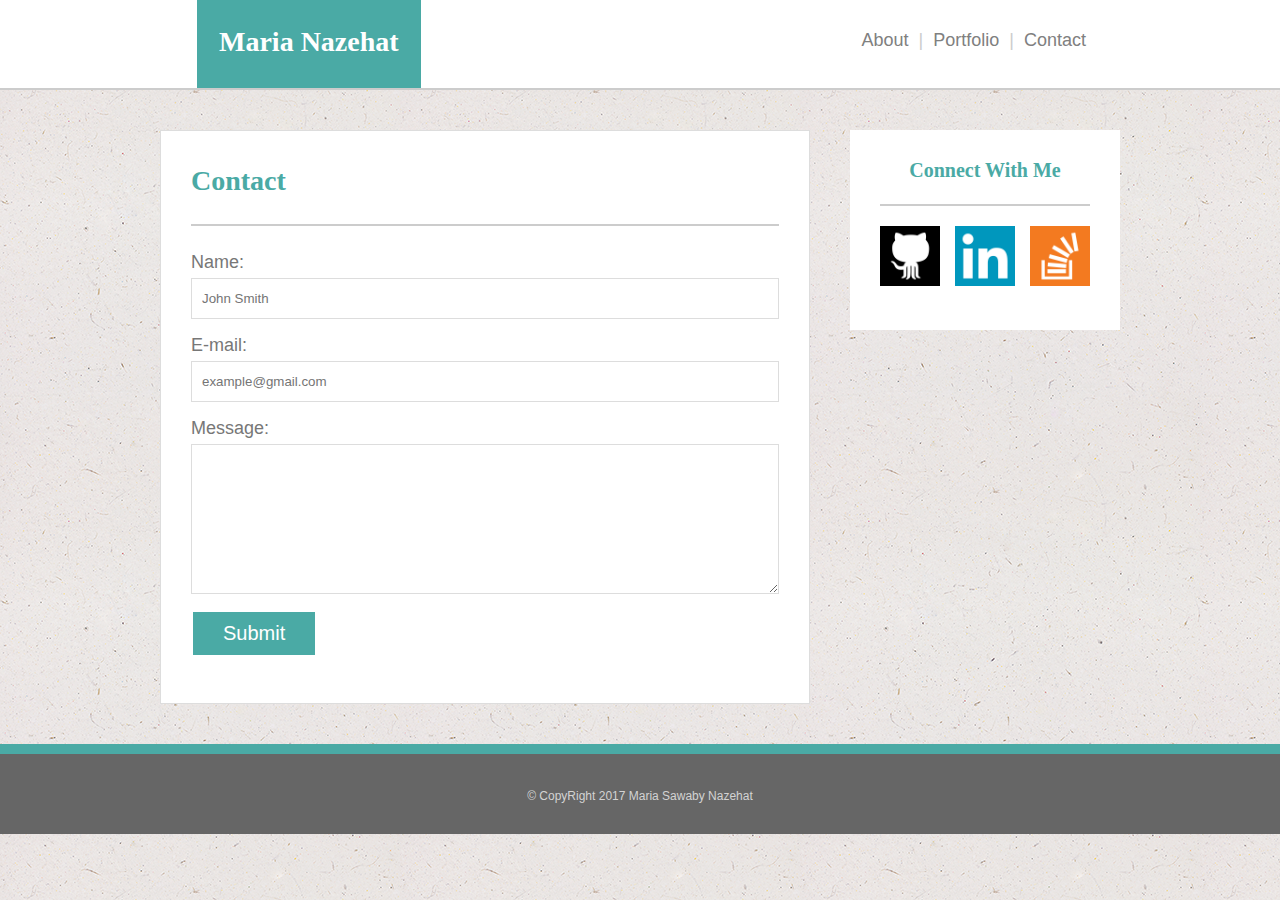
==== contact.html @ 376fd96c "basic to responsive" ====
<!DOCTYPE html>
<html lang="en">

<head>
	<meta charset="utf-8">
	<title>Maria's Portfolio!</title>
	<link rel="stylesheet" type="text/css" href="assets/css/reset.css">
	<link rel="stylesheet" type="text/css" href="assets/css/style.css">
	<!-- favicon -->
	<link rel="icon"  href="assets/images/favicon.ico">
</head>


<body>
	
	<!--Page's Main header content-->
	<header>
	
		<aside id="header-aside">
			<h1 id="head-color">Maria Nazehat</h1>
		</aside>
		
		<!--Navigation Bar-->
		<nav id="box">
			<a href="index.html">About</a>	|
		  	<a href="portfolio.html">Portfolio</a>	|
		  	<a href="contact.html">Contact</a>
		</nav>

	</header>
	<!-- Main Header END-->

<!--##########################################################-->

	<!--Main Content-->
	<main>
	<div>
		<section class="main">
			
			<header id="content-header" >
				<h1>Contact</h1>
			</header>
			
			<!--Email Form-->
			<div class="mail">
				<form action="mailto:msawaby@gmail.com" method="post" enctype="text/plain">
					Name:
					<input type="text" name="name" placeholder="John Smith"><br>
					E-mail:
					<input type="text" name="mail" placeholder="example@gmail.com"><br>
					Message:
					<textarea></textarea>
					<input type="submit" method="post" value="Submit">
				</form>
			</div>

		</section>
		
	<!--Side Bar-->
	
		<aside id="right-side">
			<header id="right-aside-header">
				<h1 id="h2">Connect With Me</h1>
			</header>
			
			<div class="side-logos">
				<a href="https://github.com/sawaby" target="_blank"><img alt="Maria" class="logo" src="assets/images/github.png"></a>
			</div>
			<div class="side-logos">
				<a href="https://www.linkedin.com/in/maria-sawaby-nazehat/" target="_blank"><img alt="Maria" class="logo" src="assets/images/linkedin.png"></a>
			</div>
			<div id="side-logo-right">
				<a href="http://stackoverflow.com/users/3508207/maria" target="_blank"><img alt="Maria" class="logo" src="assets/images/stack.png"></a>
			</div>
		</aside>
	</div>
	</main>
<!--##########################################################-->

	<!--Footer -->
	<footer>
		&#169; CopyRight 2017 Maria Sawaby Nazehat
	</footer>
</body>
</html>
---- assets/css/style.css ----
* {
	box-sizing: border-box;
}

/*styling the whole body*/
body{
	text-align: center;
	font-size: 18px;
	color:  #777777;
	background-image: url("../images/background.png");
	line-height: 32px;
	font-family: 'Arial', 'Helvetica Neue', Helvetica, sans-serif;

}

/*all h1 tags will have this style*/
h1{
	color: #4aaaa5;
	line-height: 40px;
	font-size: 28px;
	font-weight: bold;
	font-family: 'Georgia', Times, "Times New Roman", serif;
}

/*specific ID for right-side sidebar h2*/
#h2{
	font-size: 20px;
	line-height: 28px;
}


/*paragraph style*/
p {
	text-align: left;	
	padding-bottom: 30px;
}
 
/*######################################################*/

/* mouse over  on navigation bar*/
nav a:hover:not(.active) {
    background-color: #4aaaa5;
}

/* showing active tab*/
.active {
    background-color: #4CAF50;
}

/*######################################################*/
/* styling "My Name's" aside*/
#header-aside{
	float: left;
	margin-top: 0px;
	margin-left: 197px;
	padding: 22px;
	height: 88px;
	color: #ffffff;
	background-color: #4aaaa5;
}


header{
	background-color: #ffffff;
	color:  #4aaaa5;
    border-bottom: solid #cccccc;
    border-bottom-width: 2px;
	height: 90px;
	margin: 0 0 40px 0;
}
/*specific id for header h1*/
#head-color{
	color: #fff;
}


/*######################################################*/

/*this is a unique container for navigation bar in the header*/
#box{
	float: right;
	margin-right: 165px;
	padding: 24px;
	color: #cccccc;	
}

nav a{
	text-align: center;
	color: gray;
	text-decoration: none;
	padding: 5px;
}


nav a:active{
	color: white;
	background-color: gray;
}

/*######################################################*/

/*main content header style*/
#content-header {
	height: 65px;
	border-bottom-width: 2.6px;
	text-align: left;
	margin-bottom: 20px;

}

/* styling main content area*/
main{
	width: 960px;
	margin: auto;

}

.main{
	float:left;
	border: solid #dddddd;
	background-color: #ffffff;
	border-width: 1px;
	width: 650px;
	padding: 30px 30px 0px 30px;
	margin-bottom: 40px;
	
}

/*image style of about me page*/
#img-box {
	height: 140px;
	width: 180px;
	float: left;
	margin: 10px 25px 0px 0px;
}
/*######################################################*/
/*right side-bar in main content*/
.logo {
	height: 60px;
	width: 60px;
	position: relative;

/*	margin-top: 25px;*/
}
.side-logos{
	
	float: left;
	margin-right: 15px;

}
#side-logo-right{
	float: right;
	
}
/*right side aside-bar*/
#right-side{
	float: left;
	margin-left: 40px;
	height: 200px;
	width: 270px;
	background-color: #ffffff;
	padding: 26px 30px 26px 30px;
	

}

#right-aside-header{
	height: 50px;
	margin-bottom: 20px;
	}

/*######################################################*/

/*mail content block starts here*/
form{
	margin-bottom: 40px;

}
.mail{
	text-align: left;
	width: 100%;
}


input[type=text] {
    width: 100%;
    padding: 12px 10px;
    margin-bottom: 10px;
    color: gray;
    box-sizing: border-box;
    border: solid #dddddd 1px;
}

input[type=text]:focus {
    background-color:  	#E6E6FA;
    color: black;

}

/*message text area*/
textarea {
    width: 100%;
    height: 150px;
    box-sizing: border-box;
    border: 2px solid #ccc;
    font-size: 16px;
    border: solid #dddddd 1px;
}
/*when text area is focused, its background color will change*/
textarea:focus{
	background-color:  #E6E6FA;
	color: black;
}

/*submit bottun*/
input[type=submit]{
	background-color: #4aaaa5;
    border: none;
    color: white;
    padding: 10px 30px;
    text-decoration: none;
    margin: 8px 2px;
    cursor: pointer;
    font-size: 20px;
}

/*mail contact block ends here*/

/*######################################################*/

/*portfolio page style*/

.main > div {
	float: left;
}

.portfolio-item-cntr {
	position: relative;
}

#portfolio-col-1 {
	margin: 20px 50px 20px 0;
	
}

#portfolio-col-2 {
	margin: 20px 0px 20px 0;
}


.img-portfolio{
	height: 180px;
	width: 269px;
	margin-bottom: 40px;
}

/*aside on the images in portfolio page*/
.aside-bar {
    background-color: #4aaaa5;
    height: 50px;
    width: 100%;
    text-align: center;
    padding: 10px;
    bottom: 58px;
    position: absolute;
   
}

/*######################################################*/

/*sticky footer*/
footer{
	clear: both;
	position: static;
	background-color: #666666;	
	bottom: 0px;
	left: 0px;
	height: 90px;
	width: 100%;
	border-top: solid #4aaaa5;
	border-top-width: 10px;
	padding: 26px;
	color: #D3D3D3;
	font-size: 12px;
	
	
}
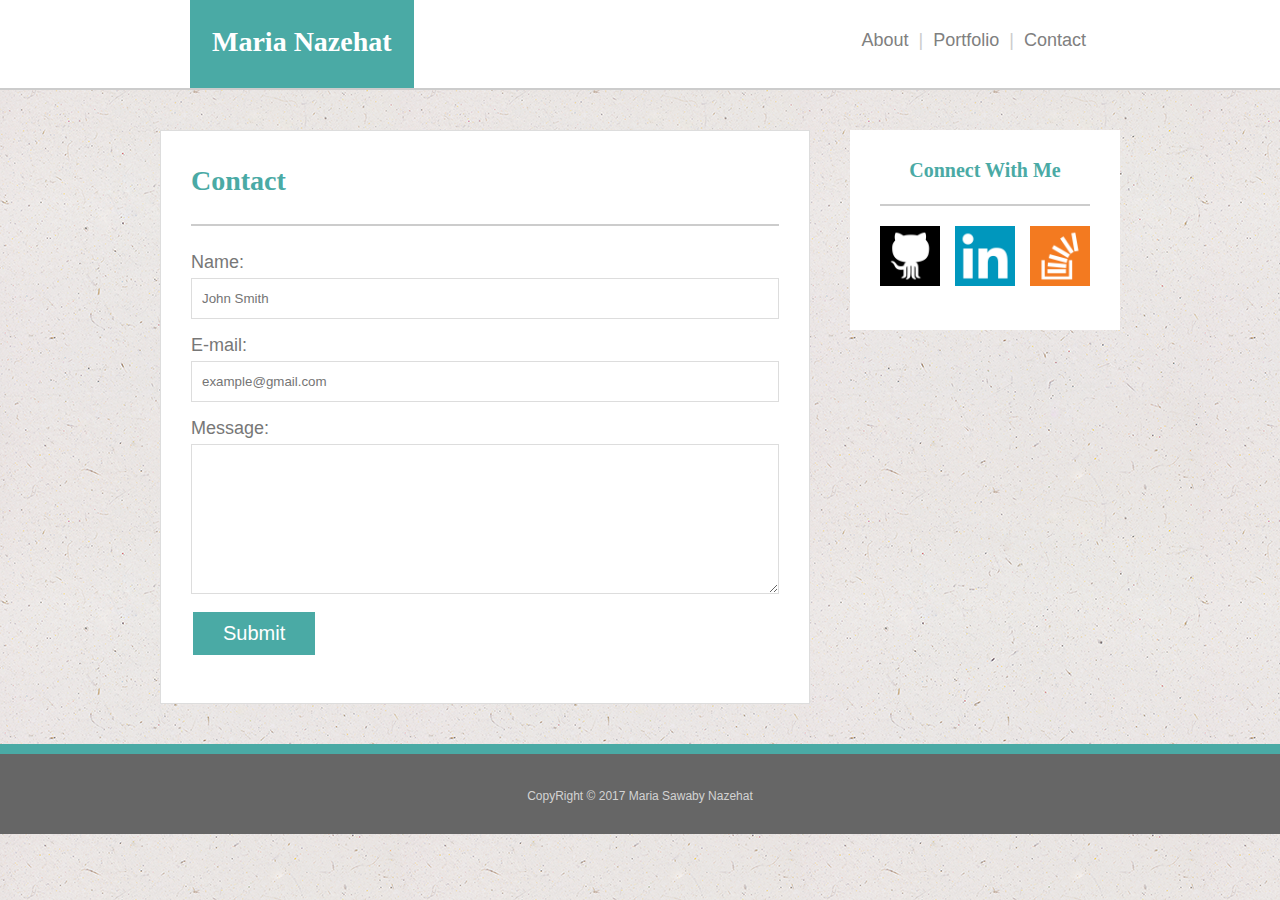
==== commit 100025fb: "semi-final v of HW2" ====
--- a/contact.html
+++ b/contact.html
@@ -8,6 +8,7 @@
 	<link rel="stylesheet" type="text/css" href="assets/css/style.css">
 	<!-- favicon -->
 	<link rel="icon"  href="assets/images/favicon.ico">
+	<meta name="viewport" content="width=device-width, initial-scale=1.0">
 </head>
 
 
@@ -79,7 +80,7 @@
 
 	<!--Footer -->
 	<footer>
-		&#169; CopyRight 2017 Maria Sawaby Nazehat
+		CopyRight &#169; 2017 Maria Sawaby Nazehat
 	</footer>
 </body>
 </html>--- a/assets/css/style.css
+++ b/assets/css/style.css
@@ -52,7 +52,7 @@
 #header-aside{
 	float: left;
 	margin-top: 0px;
-	margin-left: 197px;
+	margin-left: 190px;
 	padding: 22px;
 	height: 88px;
 	color: #ffffff;
@@ -284,4 +284,338 @@
 	font-size: 12px;
 	
 	
+}
+/*media query for 980 or less window size*/
+@media screen and (max-width: 980px){
+	#box{
+	margin-right: 15%;
+	padding: 20px;	
+	}
+
+	body{
+	
+		font-size: 12px;
+		line-height: 20px;
+	}
+
+	p {	
+		padding-bottom: 10px;
+	}
+
+	#content-header {
+		height: 50px;
+		margin-bottom: 20px;
+		font-size: 15px;
+
+	}
+	header{
+		
+		height: 55px;
+		margin: 0 0 20px 0;
+
+	}
+	#header-aside{
+		margin-left: 15%;
+		padding: 10px;
+		height: 53px;
+	}
+
+	h1{
+		
+		line-height: 20px;
+		font-size: 20px;
+		
+	}
+
+	/*specific ID for right-side sidebar h2*/
+	#h2{
+		font-size: 15px;
+		line-height: 18px;
+	}
+
+	main{
+		width: 80%;
+		margin-left: 15%;
+		margin-right: 4%;
+	}
+	.main {
+		width: 50%;	
+	}
+
+	#img-box {
+		height: 140px;
+		width: 100%;
+		/*margin: 0 auto;*/
+		margin-bottom: 20px;
+	 }
+
+
+	/*right side-bar in main content*/
+	.logo {
+		height: 45px;
+		width: 45px; 
+	}
+	.side-logos{
+		margin: 5PX;
+
+	}
+	#side-logo-right{
+		margin: 5px 0;
+		
+	}
+	/*right side aside-bar*/
+	#right-side{
+		height: 150px;
+		width: 200PX;
+		padding: 20px;
+
+	}
+	/*header style of connect with me*/
+	#right-aside-header{
+		height: 30px;
+		margin-bottom: 20px;
+		width: 100%;
+		}
+
+	/*######################################################*/
+	/*navigation bar in the header*/
+
+	footer{
+		position: static;
+		bottom: 0;
+		left: 0;
+		height: 60px;
+		padding:20px;
+		border-top-width: 5px;
+		font-size: 10px;
+		
+		
+	}
+}
+
+/*media query for 768px width window and less*/
+@media screen and (max-width: 768px){
+	body{
+	
+		font-size: 12px;
+		line-height: 20px;
+		/*width: 100%;*/
+	}
+
+	p {	
+		padding-bottom: 10px;
+	}
+
+	#content-header {
+		height: 40px;
+		border-bottom-width: 2px;
+		text-align: left;
+		margin-bottom: 20px;
+		font-size: 15px;
+		padding: 5px
+
+	}
+	header{
+		
+		height: 55px;
+		margin: 0 0 20px 0;
+		font-size: 15px;
+
+	}
+	#header-aside{
+		margin-left: 10%;
+		/*margin-left: 20px;*/
+		padding: 10px;
+		height: 53px;
+		font-size: 12px;
+	}
+
+	h1{
+		
+		line-height: 10px;
+		font-size: 20px;
+		
+	}
+
+	/*specific ID for right-side sidebar h2*/
+	#h2{
+		font-size: 15px;
+		line-height: 18px;
+	}
+	main{
+		width: 80%;
+		margin-left: 70px;
+	}
+	.main {
+		/*height: 500px;*/
+		width: 100%;
+		/*margin: 20px;*/	
+		padding:20px;
+		
+	}
+
+	#img-box {
+		height: 140px;
+		width: 200px;
+		float:left;
+		margin: 0 20px 20px 0; 
+	 }
+
+/*######################################################*/
+/*right side-bar in main content*/
+	/*.logo {
+		height: 45px;
+		width: 45px;
+		position: relative;
+
+	/*	margin-top: 25px;*/
+	/*}*/
+	/*.side-logos{
+		
+		float: left;
+		margin-right: 8px;
+
+	}*/
+	#side-logo-right{
+		float: left;
+		
+	}
+	/*right side aside-bar*/
+	#right-side{
+		
+		/*margin-left: 40px;*/
+		height: 150px;
+		width: 100%;
+		padding: 20px;
+		margin:0 0 20px 0;
+
+	}
+
+	#right-aside-header{
+		height: 30px;
+		margin-bottom: 20px;
+		width: 100%;
+		text-align: left;
+		}
+
+	/*######################################################*/
+	/*navigation bar in the header*/
+	#box{
+		margin-right: 12%;
+		padding: 20px 0 20px 20px;
+			
+	}
+
+}
+
+
+
+/*media query for 640px width window and less*/
+@media screen and (max-width: 640px){
+	body{
+	
+		font-size: 10px;
+		line-height: 15px;
+	}
+
+	p {	
+		clear: both;
+		padding-bottom: 7px;
+	}
+
+	#content-header {
+		height: 40px;
+		margin-bottom: 12px;
+
+	}
+	header{
+		height: 70px;
+		margin: 0 auto;
+		font-size: 15px;
+		margin-bottom: 15px;
+
+	}
+	#header-aside{
+		margin: 0;
+		width: 100%;
+		padding: 15px;
+		height: 40px;
+	}
+
+	h1{
+		
+		line-height: 10px;
+		font-size: 16px;
+		
+	}
+
+	/*specific ID for right-side sidebar h2*/
+	#h2{
+		font-size: 15px;
+		line-height: 18px;
+	}
+
+	main{
+		margin-left: 50px;
+		width: 80%;
+
+	}
+	.main {
+		width: 100%;
+		margin-bottom: 15px;
+	}
+
+	#img-box {
+		height: 140px;
+		width: 100%;
+		margin-bottom: 10px;
+	 }
+
+/*right side-bar in main content*/
+	.logo {
+		height: 45px;
+		width: 45px;
+	}
+
+	.side-logos{
+		margin-right: 8px;
+	}
+
+	#side-logo-right{
+		float: left;
+		
+	}
+
+	/*right side aside-bar*/
+	#right-side{
+		height: 150px;
+		width: 100%;
+		padding: 20px;
+	}
+
+	#right-aside-header{
+		height: 30px;
+		margin-bottom: 20px;
+		width: 100%;
+		/*text-align: left;*/
+		}
+
+	/*navigation bar in the header*/
+	#box{
+		position: absolute;
+		top:25px;
+		left:0;
+		right: 0;
+			
+	}
+	nav a{
+		padding: 18px;
+		font-size: 10px;
+	}
+
+	footer{
+		height: 60px;
+		padding:20px;
+		
+	}
 }